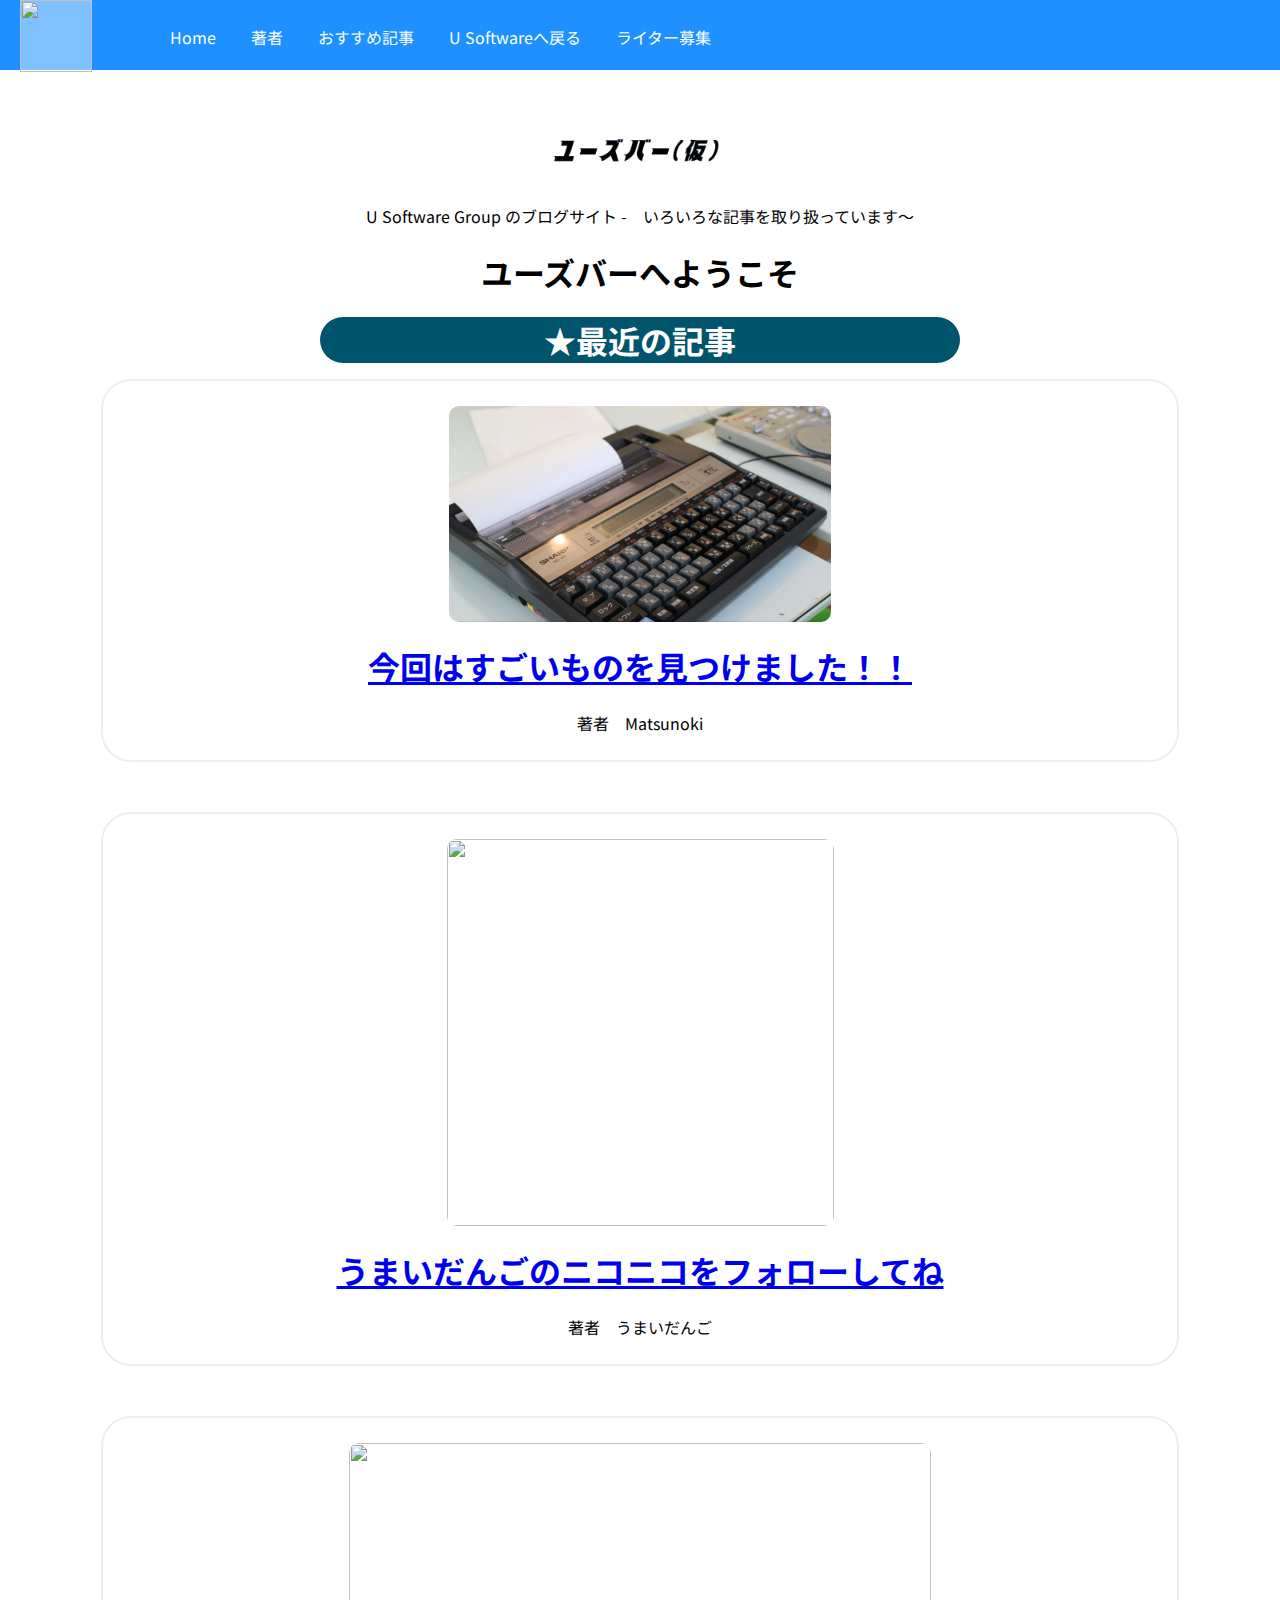
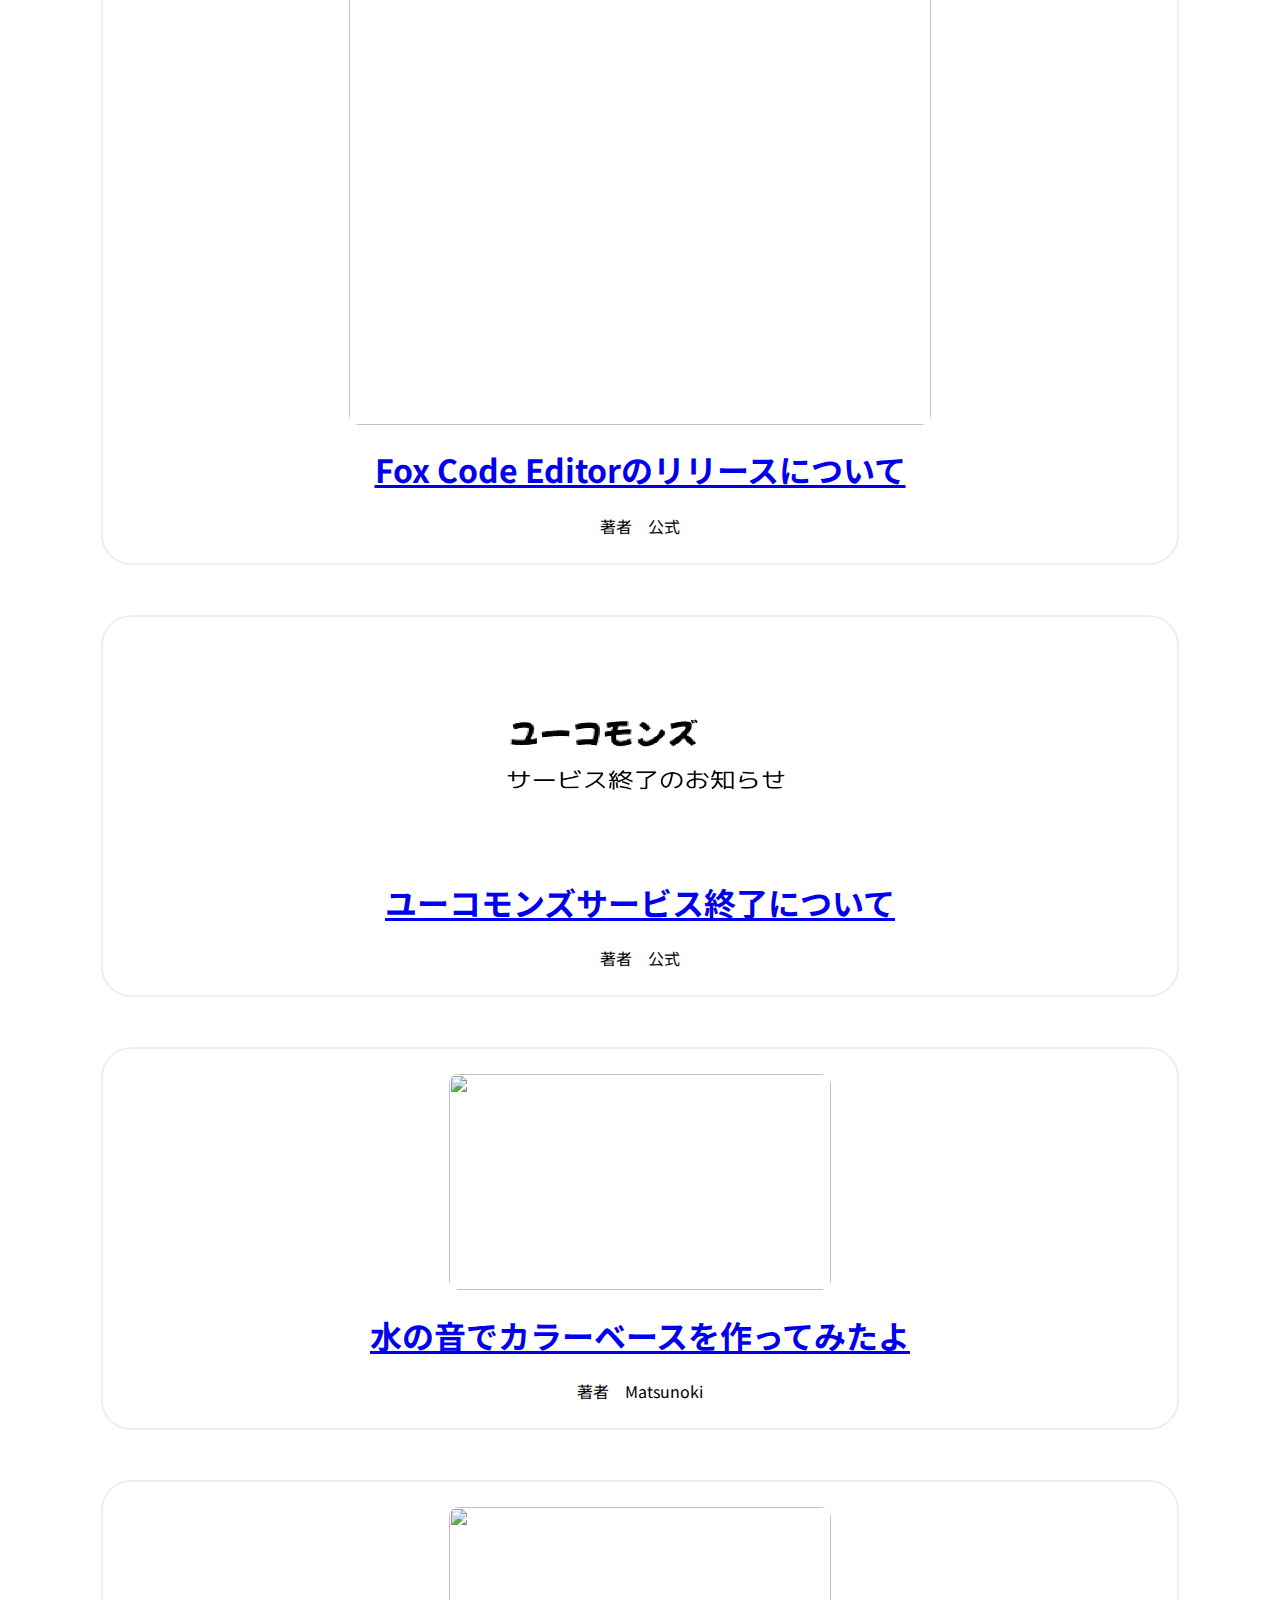
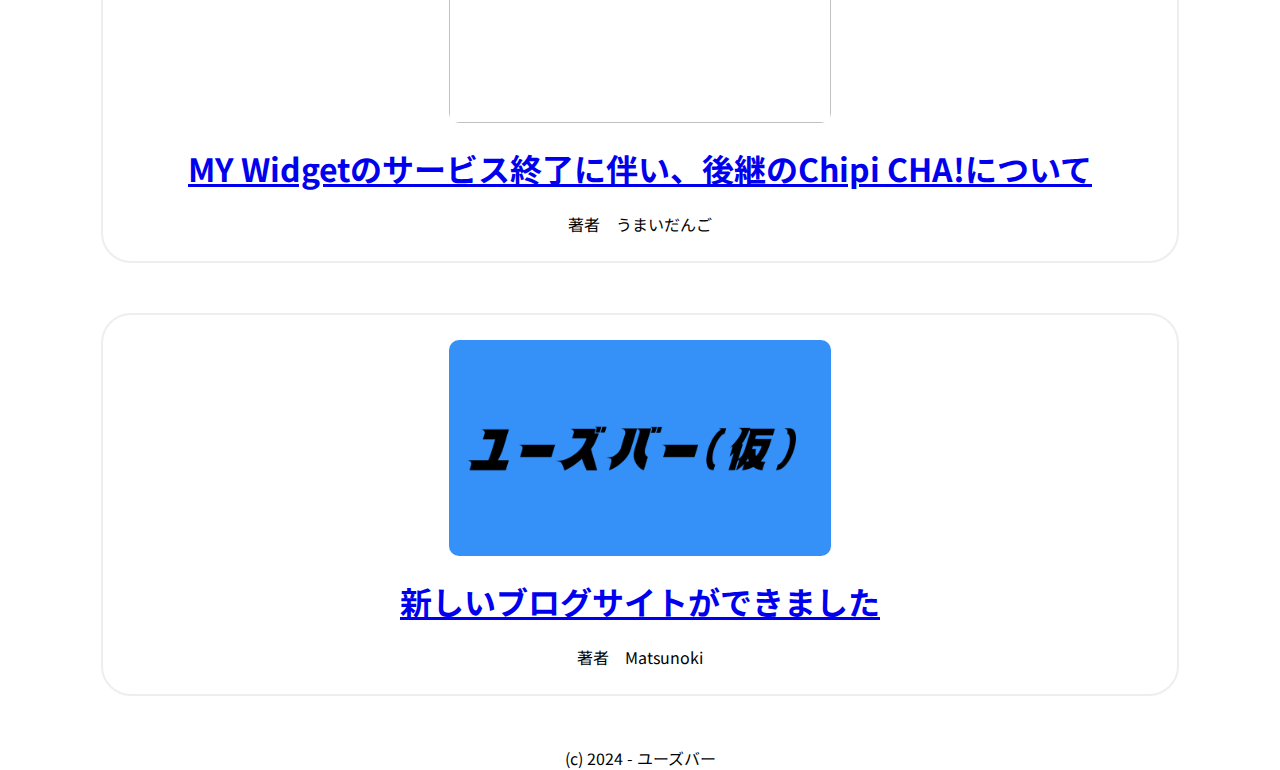
==== index.html @ 7f573356 "Add files via upload" ====
<html><head>
    
    <link rel="shortcut icon" href="/apps/u-logo.png" sizes="64x64"><!--favion-->
   <title>ユーズバー 〜U Softwareのブログサイト〜 (仮)</title>
   
    <style>
      body{
        margin:0 auto;
          
        text-align:center;
        font-family: "Noto Sans JP", sans-serif;}
      
      nav {
    width: 100%;
    height: 70px;
    background-color: dodgerblue;
}

nav ul {
    display: flex;
}

nav li {
    list-style: none;
}

nav a {
    display: block;
    text-decoration: none;
    color: white;
    margin-right: 35px;
}

nav {
    padding-top: 5px;
    box-sizing: border-box;
}

a:hover {
    color: rgb(214, 237, 248);
}

nav {
    position: fixed;
    top: 0;
    left: 0;
}
    </style>
    
    <style>
@import url('https://fonts.googleapis.com/css2?family=Noto+Sans+JP:wght@100..900&display=swap');
</style>
  </head>
<body style="">

<span></span>
    
<nav> <img src="https://umaidango.github.io/blog/usver.png" style="height: 72px;position: absolute;top: 0px;left: 20px;background: #ffffff6e;"> <ul style="margin-left: 130px;margin-top: 20px;"> <li><a href="index.html">Home</a></li> <li><a href="lighters.html">著者</a></li> <li><a href="osusume.html">おすすめ記事</a></li> <li><a href="https://umaidango.github.io/">U Softwareへ戻る</a></li> <li><a href="https://docs.google.com/forms/d/e/1FAIpQLSfbZVJjel5nd36ga8kInLEVYR1pmM0PApW7wLVCCFTzQETcIQ/viewform?usp=sf_link">ライター募集</a></li> </ul> </nav>
    
  
    <br><br><br><br><img src="usver.png" width="192" height="108"><br>
    U Software Group のブログサイト -　いろいろな記事を取り扱っています～<br>
    <h1>ユーズバーへようこそ</h1><p>
      </p><h1 style="border-radius: 999px;background: #00556c;width: 50%;margin: 0 auto;color: #fff;">★最近の記事</h1><p></p>
     
      
     
    <div style="padding: 25px;border: 2px #eee solid;border-radius: 30px;width: 80%;margin: 0 auto;margin-bottom: 50px;"><img src="[data-uri]" width="382" height="216" style="border-radius: 10px;"><h1><a href="https://umaidango.github.io/blog/kiji0007.html">今回はすごいものを見つけました！！</a></h1>著者　Matsunoki<br></div><p></p>  
    <div style="padding: 25px;border: 2px #eee solid;border-radius: 30px;width: 80%;margin: 0 auto;margin-bottom: 50px;"><img style="border-radius: 10px;" src="https://umaidango.github.io/blog/usverblue.png" width="387"><h1><a href="https://umaidango.github.io/blog/kiji0006.html">うまいだんごのニコニコをフォローしてね</a></h1>著者　うまいだんご<br></div><div style="padding: 25px;border: 2px #eee solid;border-radius: 30px;width: 80%;margin: 0 auto;margin-bottom: 50px;"><img style="border-radius: 10px;" src="https://umaidango.github.io/tmp/aodwokdowlpbnenfwk.jpg" width="582"><h1><a href="https://umaidango.github.io/blog/kiji0005.html">Fox Code Editorのリリースについて</a></h1>著者　公式<br></div><div style="padding: 25px;border: 2px #eee solid;border-radius: 30px;width: 80%;margin: 0 auto;margin-bottom: 50px;"><img width="382" height="216" style="border-radius: 10px;" src="[data-uri]"><h1><a href="https://umaidango.github.io/blog/kiji0004.html">ユーコモンズサービス終了について</a></h1>著者　公式<br></div><div style="padding: 25px;border: 2px #eee solid;border-radius: 30px;width: 80%;margin: 0 auto;margin-bottom: 50px;"><img width="382" height="216" style="border-radius: 10px;" src="https://umaidango.github.io/blog/usverblue.png"><h1><a href="https://umaidango.github.io/blog/kiji0003.html">水の音でカラーベースを作ってみたよ</a></h1>著者　Matsunoki<br></div><div style="padding: 25px;border: 2px #eee solid;border-radius: 30px;width: 80%;margin: 0 auto;margin-bottom: 50px;"><img width="382" height="216" src="https://chipi-cha.web.app/img/img02-ja.png" style="border-radius: 10px;"><h1><a href="https://umaidango.github.io/blog/kiji0002.html">MY Widgetのサービス終了に伴い、後継のChipi CHA!について
</a></h1>著者　うまいだんご<br></div><div style="padding: 25px;border: 2px #eee solid;border-radius: 30px;width: 80%;margin: 0 auto;margin-bottom: 50px;"><img src="usverblue.png" width="382" height="216" style="border-radius: 10px;"><h1><a href="https://umaidango.github.io/blog/kiji0001.html">新しいブログサイトができました</a></h1>著者　Matsunoki<br></div><p></p>

<footer>(c) 2024 - ユーズバー</footer>

  <script src="main.js"></script>
  <script src="https://umaidango.github.io/blog/posts.js"></script>







</body></html>
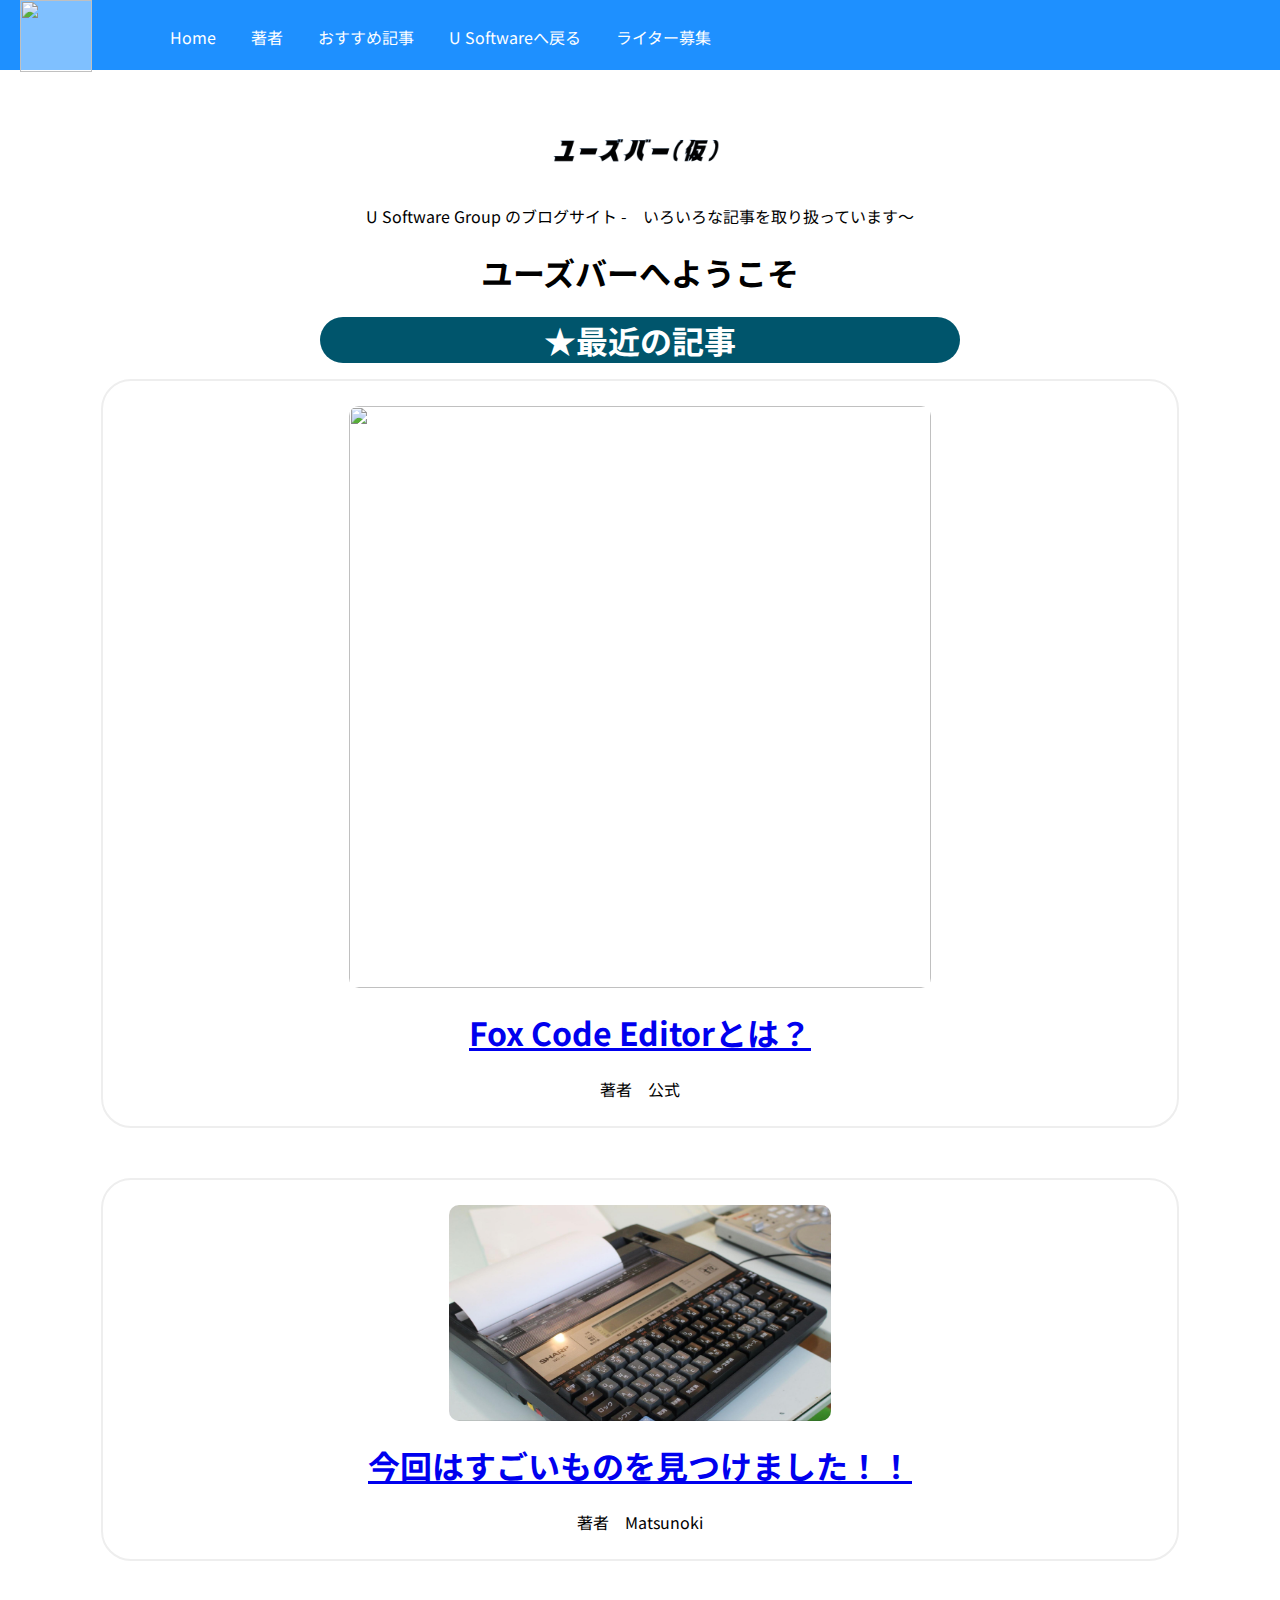
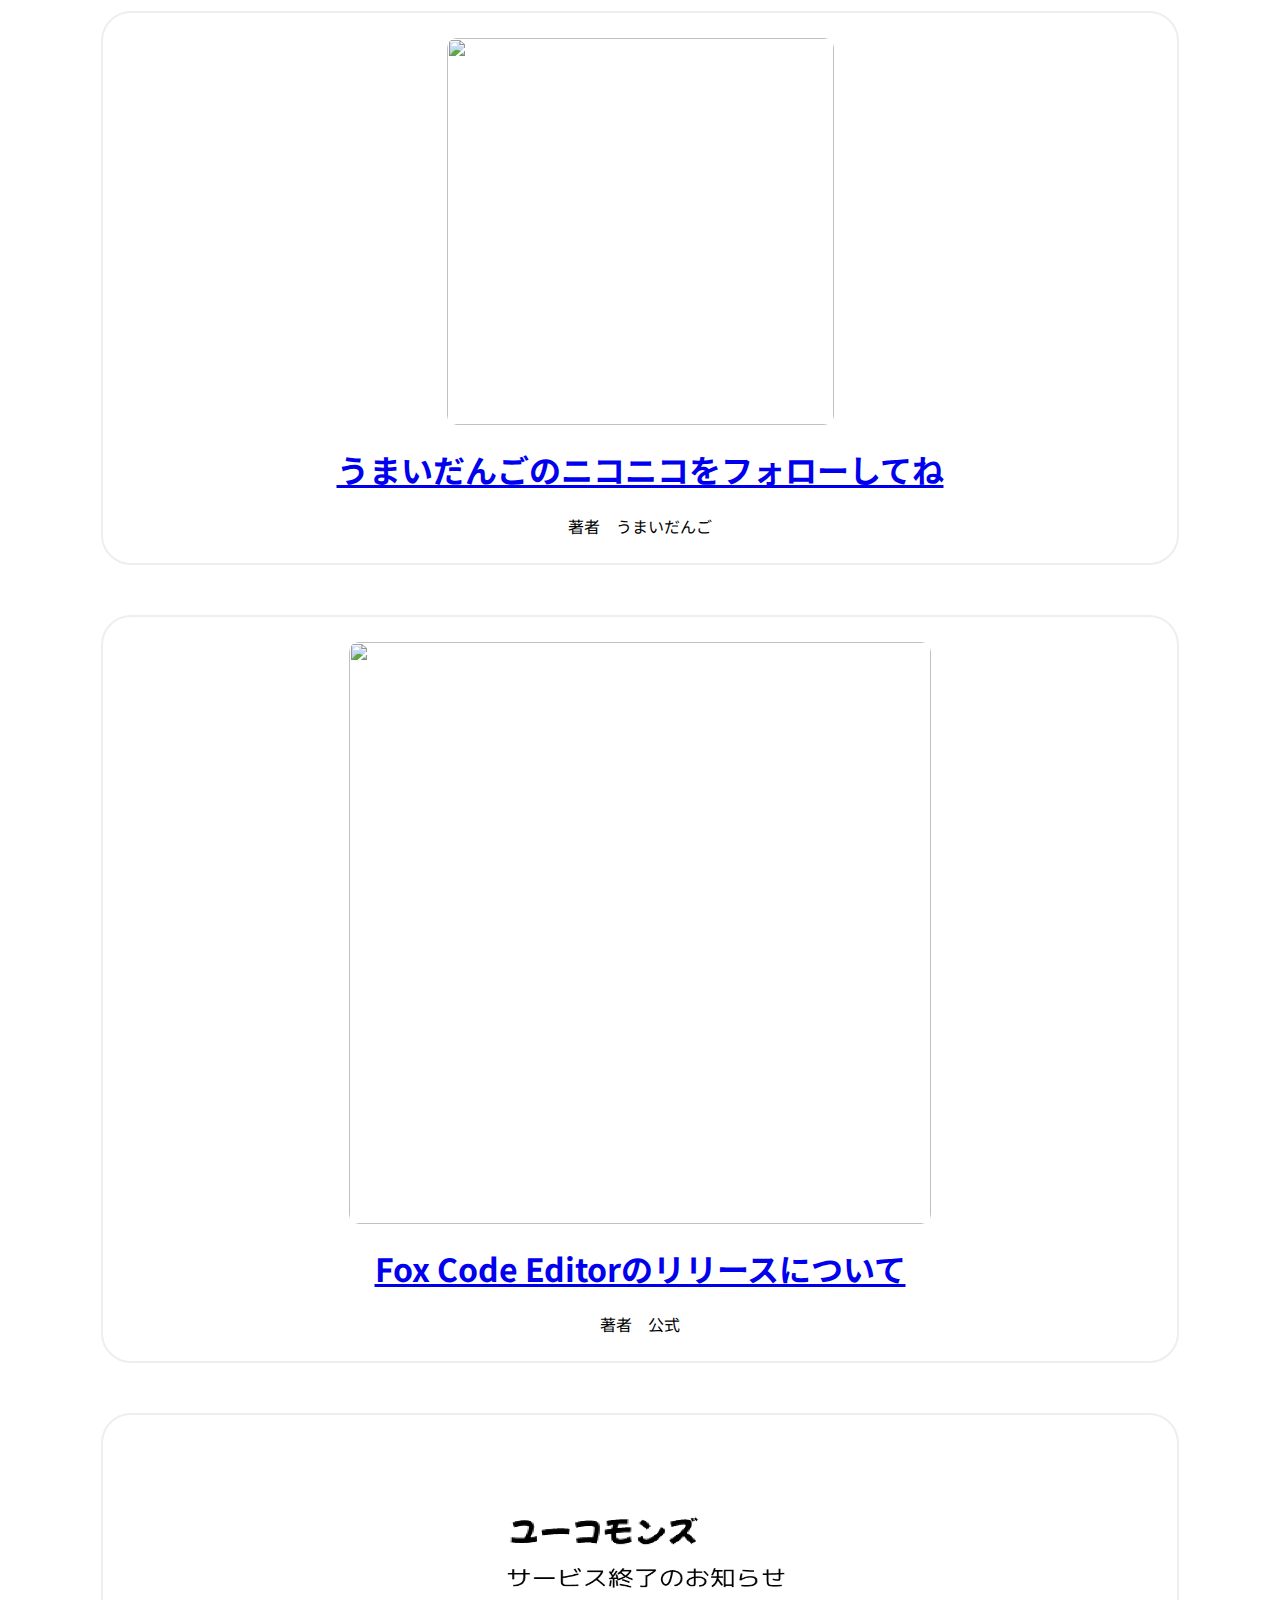
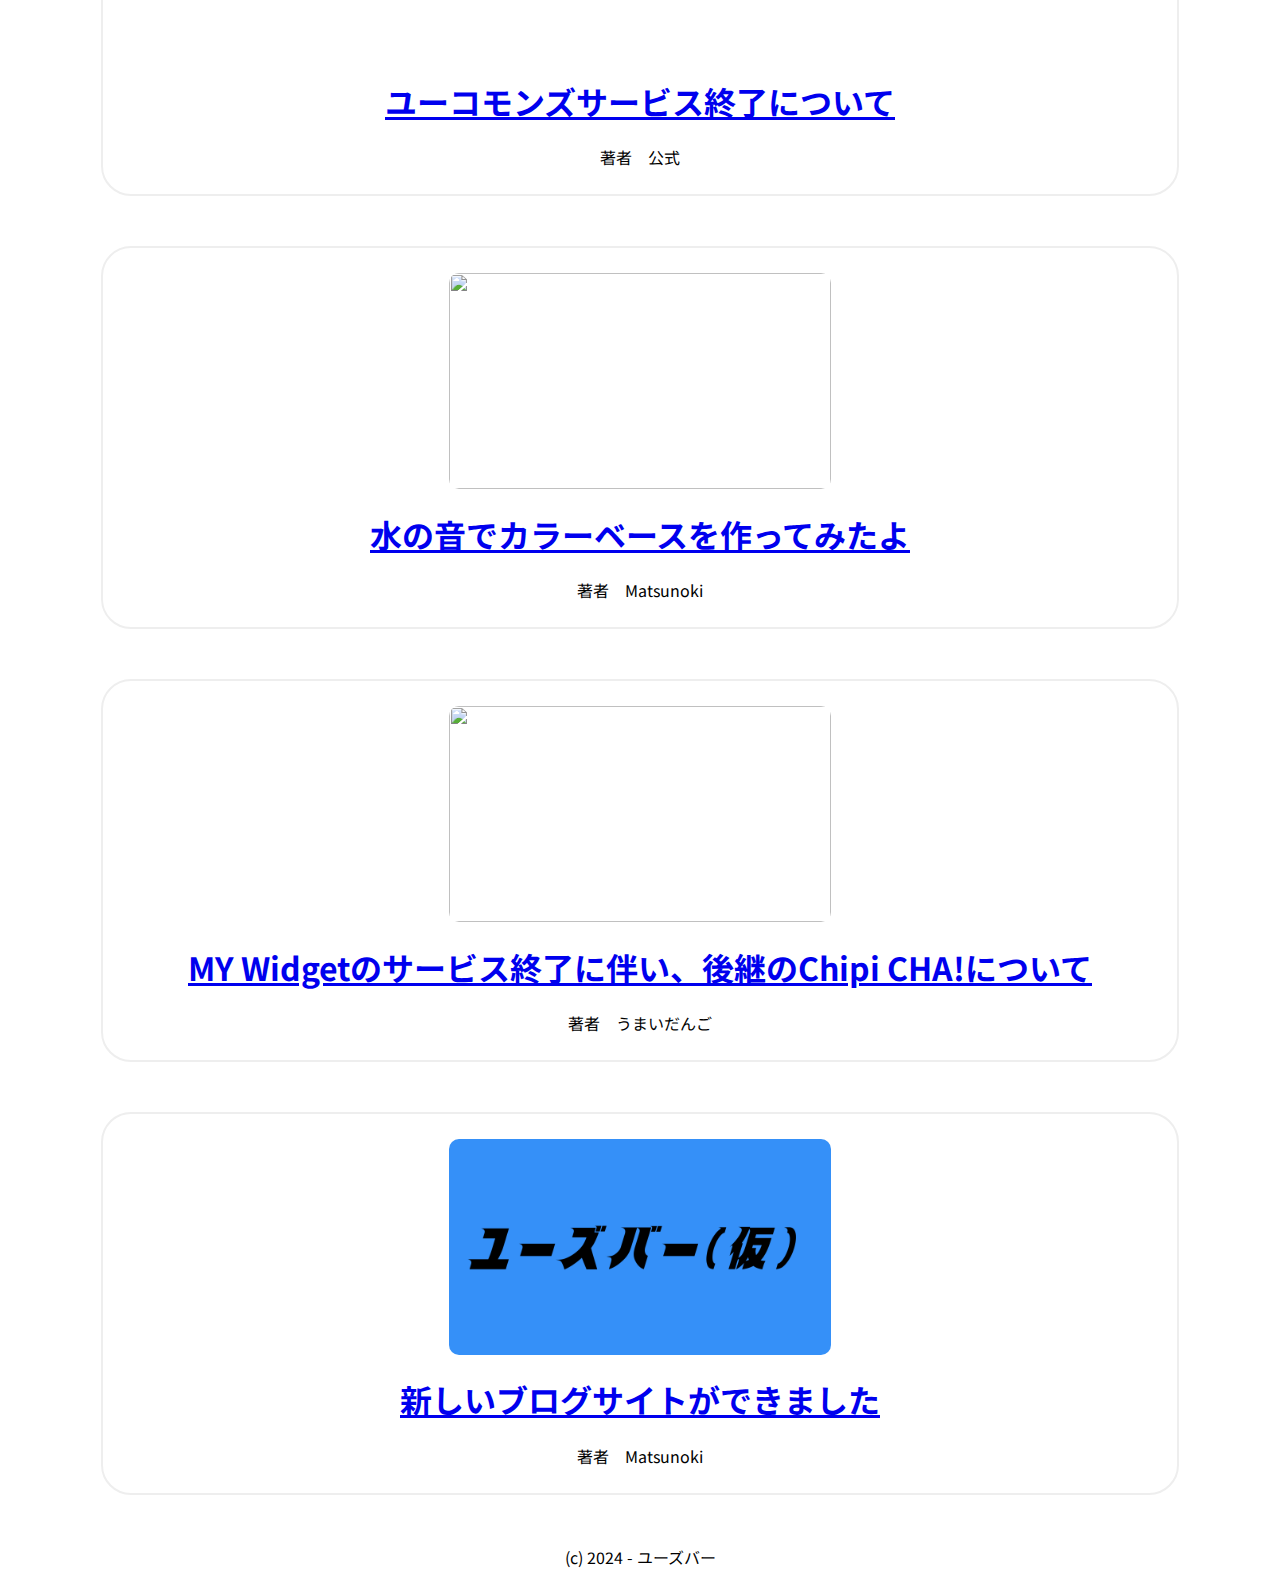
==== commit e04bede5: "Update index.html" ====
--- a/index.html
+++ b/index.html
@@ -55,7 +55,7 @@
 
 <span></span>
     
-<nav> <img src="https://umaidango.github.io/blog/usver.png" style="height: 72px;position: absolute;top: 0px;left: 20px;background: #ffffff6e;"> <ul style="margin-left: 130px;margin-top: 20px;"> <li><a href="index.html">Home</a></li> <li><a href="lighters.html">著者</a></li> <li><a href="osusume.html">おすすめ記事</a></li> <li><a href="https://umaidango.github.io/">U Softwareへ戻る</a></li> <li><a href="https://docs.google.com/forms/d/e/1FAIpQLSfbZVJjel5nd36ga8kInLEVYR1pmM0PApW7wLVCCFTzQETcIQ/viewform?usp=sf_link">ライター募集</a></li> </ul> </nav>
+<nav> <img src="https://uzuber.f5.si/usver.png" style="height: 72px;position: absolute;top: 0px;left: 20px;background: #ffffff6e;"> <ul style="margin-left: 130px;margin-top: 20px;"> <li><a href="index.html">Home</a></li> <li><a href="lighters.html">著者</a></li> <li><a href="osusume.html">おすすめ記事</a></li> <li><a href="https://umaidango.github.io/">U Softwareへ戻る</a></li> <li><a href="https://docs.google.com/forms/d/e/1FAIpQLSfbZVJjel5nd36ga8kInLEVYR1pmM0PApW7wLVCCFTzQETcIQ/viewform?usp=sf_link">ライター募集</a></li> </ul> </nav>
     
   
     <br><br><br><br><img src="usver.png" width="192" height="108"><br>
@@ -65,14 +65,31 @@
      
       
      
-    <div style="padding: 25px;border: 2px #eee solid;border-radius: 30px;width: 80%;margin: 0 auto;margin-bottom: 50px;"><img src="[data-uri]" width="382" height="216" style="border-radius: 10px;"><h1><a href="https://umaidango.github.io/blog/kiji0007.html">今回はすごいものを見つけました！！</a></h1>著者　Matsunoki<br></div><p></p>  
-    <div style="padding: 25px;border: 2px #eee solid;border-radius: 30px;width: 80%;margin: 0 auto;margin-bottom: 50px;"><img style="border-radius: 10px;" src="https://umaidango.github.io/blog/usverblue.png" width="387"><h1><a href="https://umaidango.github.io/blog/kiji0006.html">うまいだんごのニコニコをフォローしてね</a></h1>著者　うまいだんご<br></div><div style="padding: 25px;border: 2px #eee solid;border-radius: 30px;width: 80%;margin: 0 auto;margin-bottom: 50px;"><img style="border-radius: 10px;" src="https://umaidango.github.io/tmp/aodwokdowlpbnenfwk.jpg" width="582"><h1><a href="https://umaidango.github.io/blog/kiji0005.html">Fox Code Editorのリリースについて</a></h1>著者　公式<br></div><div style="padding: 25px;border: 2px #eee solid;border-radius: 30px;width: 80%;margin: 0 auto;margin-bottom: 50px;"><img width="382" height="216" style="border-radius: 10px;" src="[data-uri]"><h1><a href="https://umaidango.github.io/blog/kiji0004.html">ユーコモンズサービス終了について</a></h1>著者　公式<br></div><div style="padding: 25px;border: 2px #eee solid;border-radius: 30px;width: 80%;margin: 0 auto;margin-bottom: 50px;"><img width="382" height="216" style="border-radius: 10px;" src="https://umaidango.github.io/blog/usverblue.png"><h1><a href="https://umaidango.github.io/blog/kiji0003.html">水の音でカラーベースを作ってみたよ</a></h1>著者　Matsunoki<br></div><div style="padding: 25px;border: 2px #eee solid;border-radius: 30px;width: 80%;margin: 0 auto;margin-bottom: 50px;"><img width="382" height="216" src="https://chipi-cha.web.app/img/img02-ja.png" style="border-radius: 10px;"><h1><a href="https://umaidango.github.io/blog/kiji0002.html">MY Widgetのサービス終了に伴い、後継のChipi CHA!について
-</a></h1>著者　うまいだんご<br></div><div style="padding: 25px;border: 2px #eee solid;border-radius: 30px;width: 80%;margin: 0 auto;margin-bottom: 50px;"><img src="usverblue.png" width="382" height="216" style="border-radius: 10px;"><h1><a href="https://umaidango.github.io/blog/kiji0001.html">新しいブログサイトができました</a></h1>著者　Matsunoki<br></div><p></p>
+    <div style="padding: 25px;border: 2px #eee solid;border-radius: 30px;width: 80%;margin: 0 auto;margin-bottom: 50px;">
+        <img style="border-radius: 10px;" src="https://umaidango.github.io/tmp/aodwokdowlpbnenfwk.jpg" width="582">
+        <h1><a href="https://uzuber.f5.si/fce/post1.html">Fox Code Editorとは？</a></h1>著者　公式<br></div><div style="padding: 25px;border: 2px #eee solid;border-radius: 30px;width: 80%;margin: 0 auto;margin-bottom: 50px;">
+        <img src="[data-uri]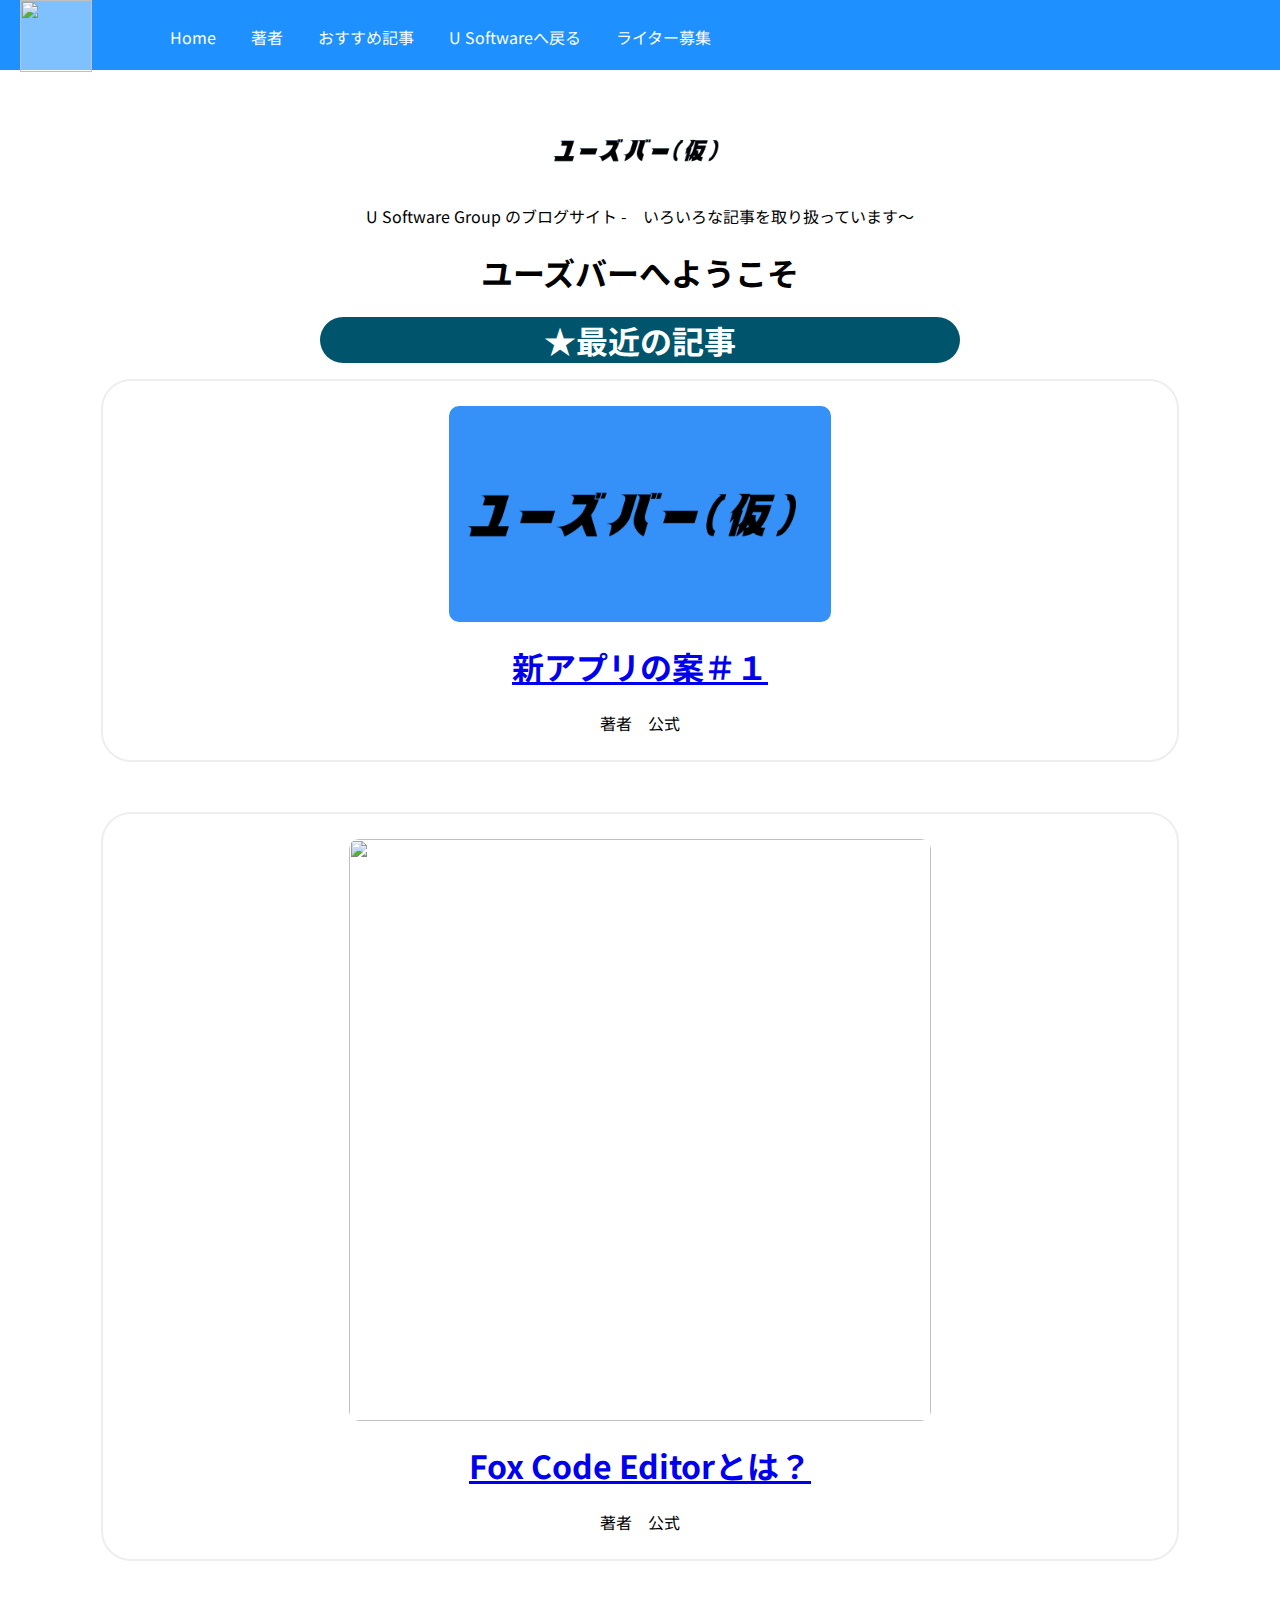
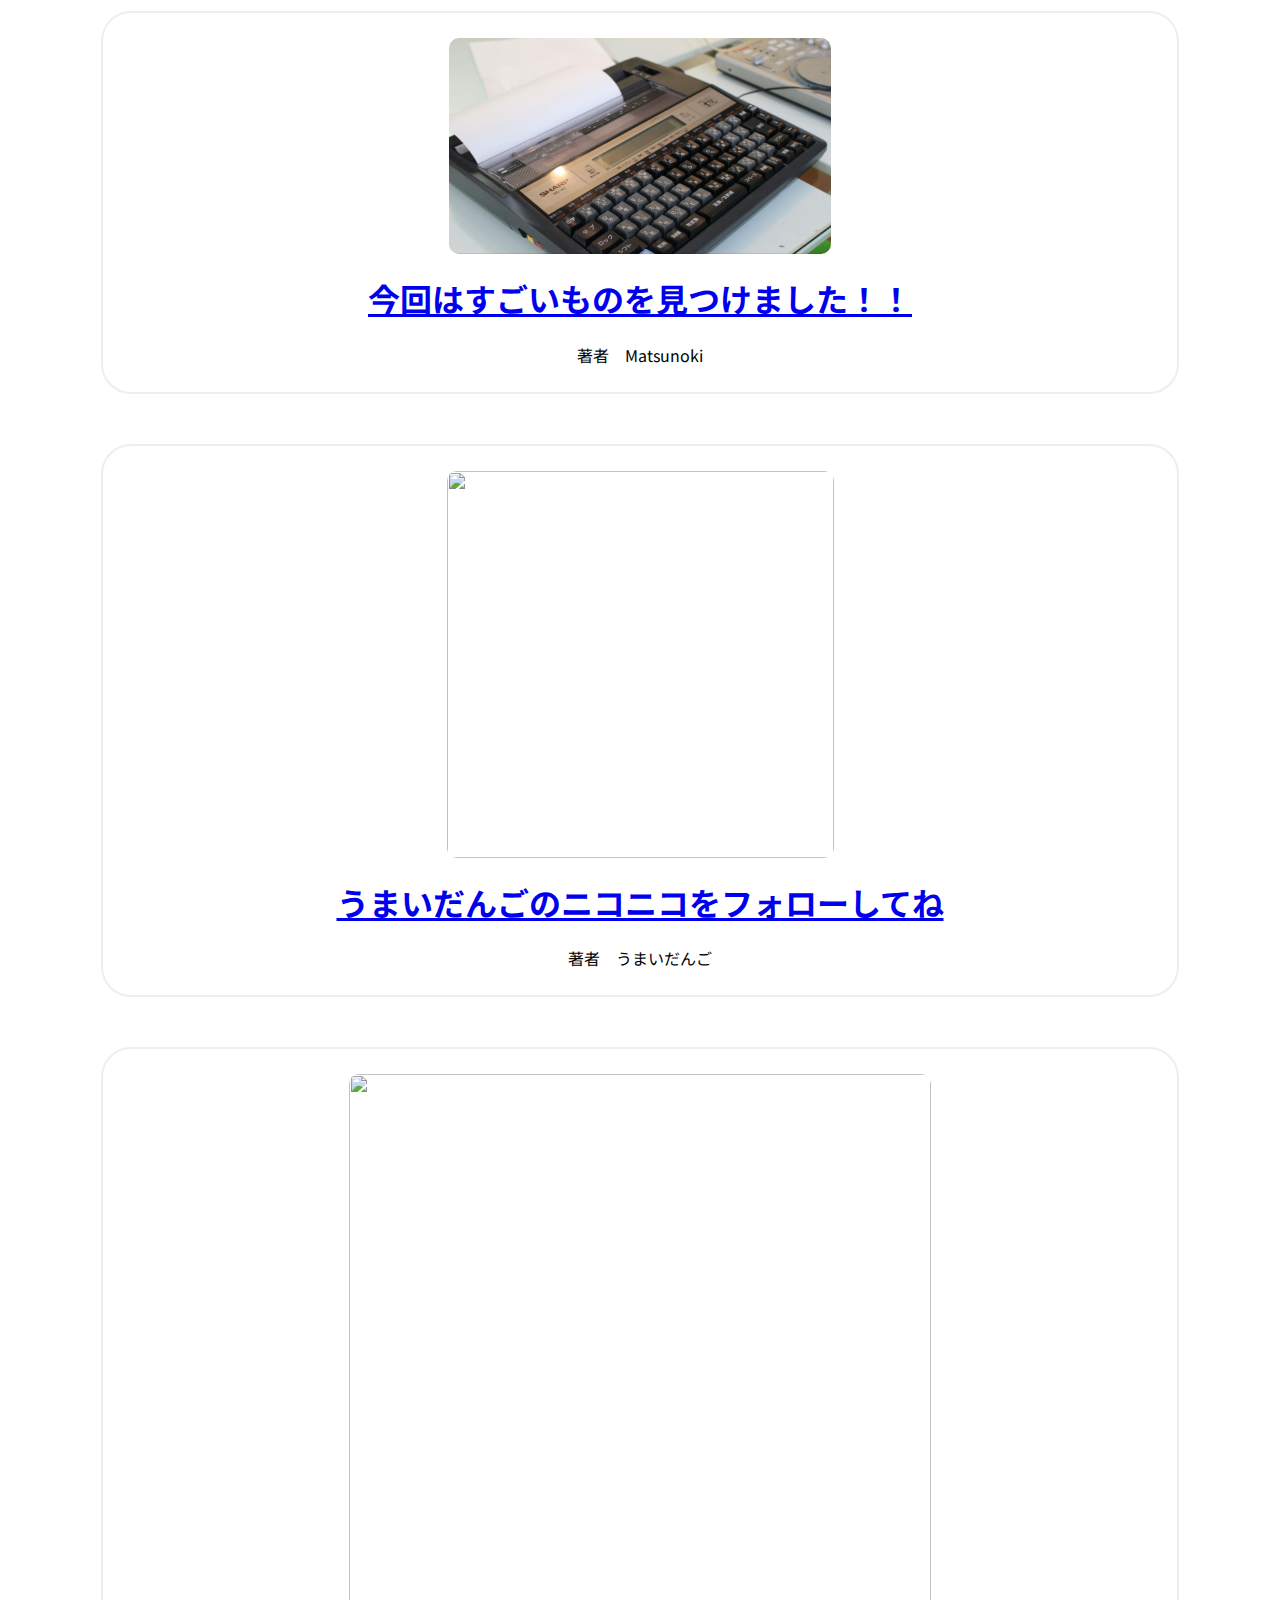
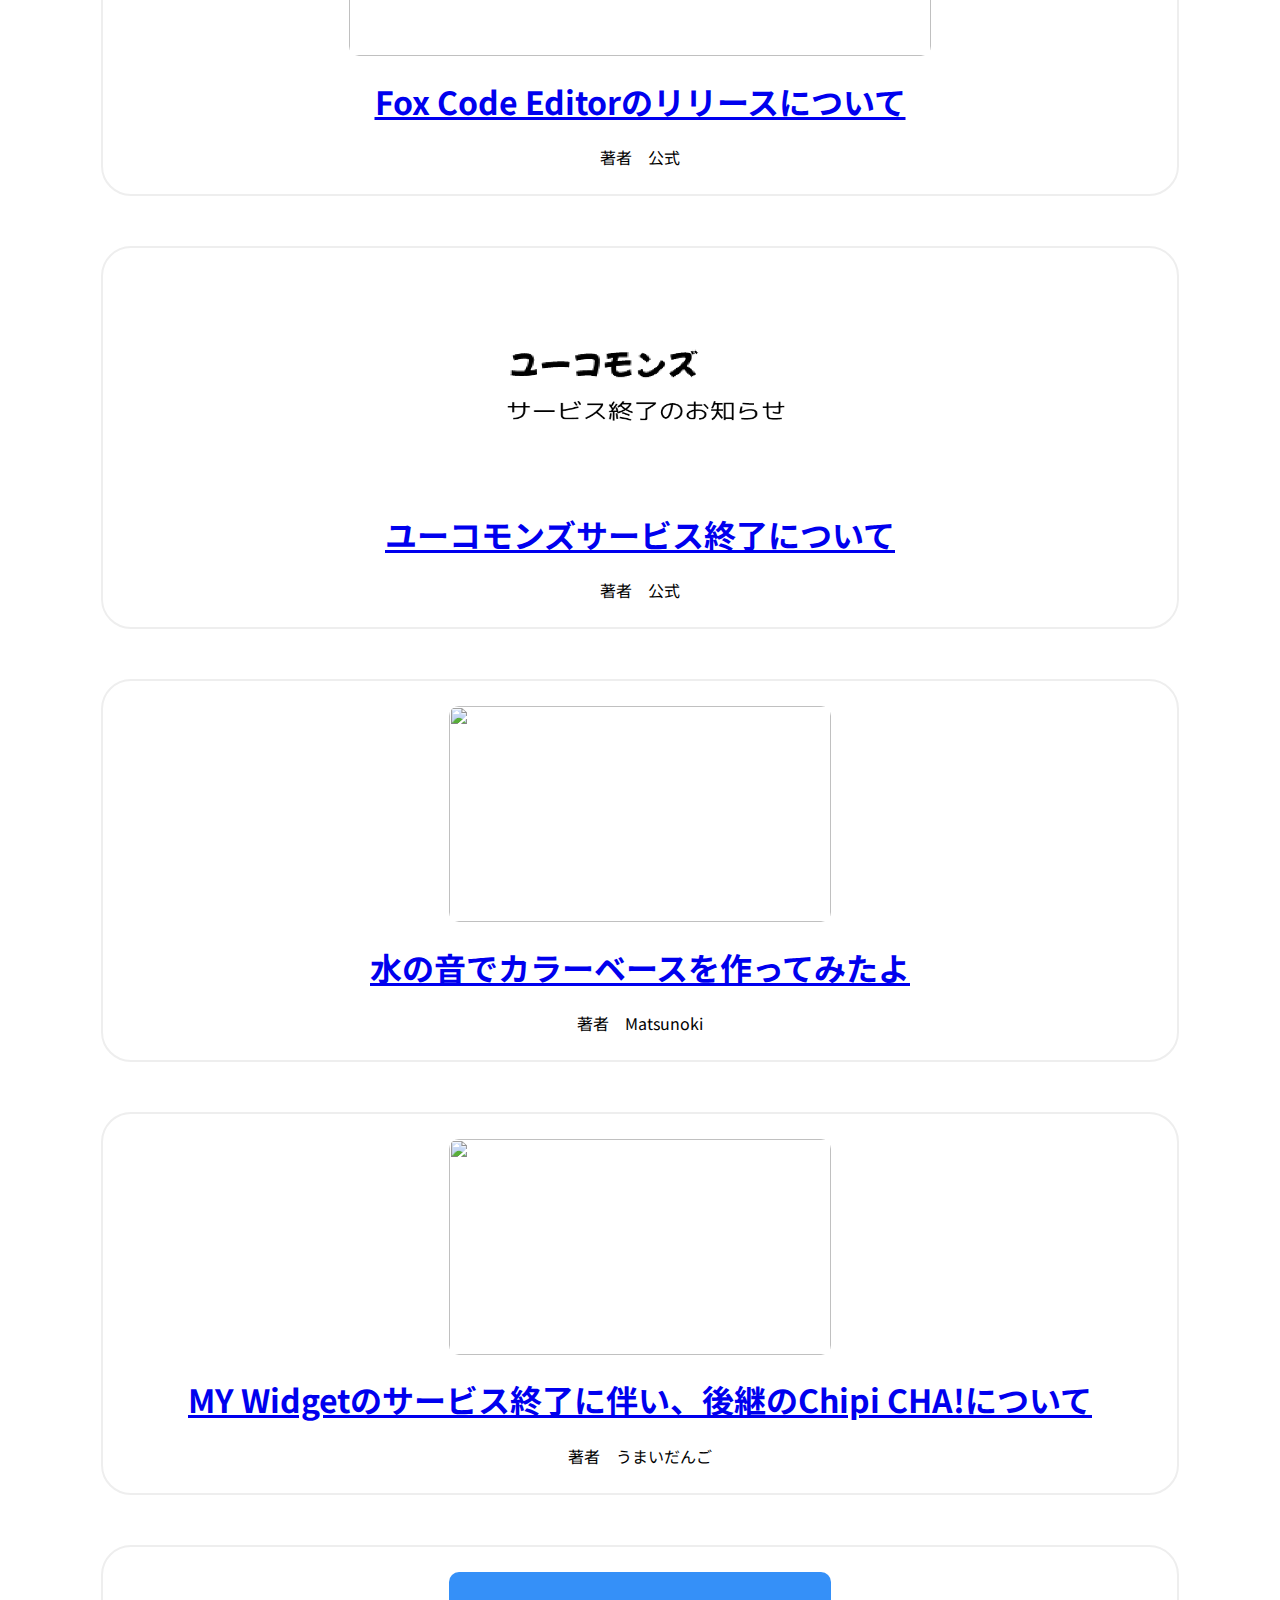
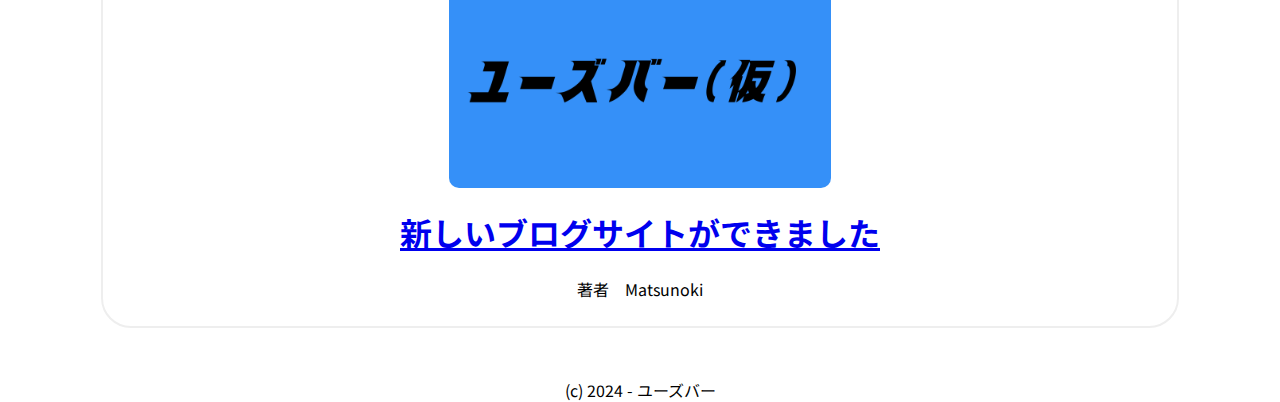
==== commit 1e08337a: "Update index.html" ====
--- a/index.html
+++ b/index.html
@@ -66,6 +66,8 @@
       
      
     <div style="padding: 25px;border: 2px #eee solid;border-radius: 30px;width: 80%;margin: 0 auto;margin-bottom: 50px;">
+        <img src="usverblue.png" width="382" height="216" style="border-radius: 10px;">
+        <h1><a href="https://ku-daa.web.app/news/2024-11-5-1.html">新アプリの案＃１</a></h1>著者　公式<br></div><div style="padding: 25px;border: 2px #eee solid;border-radius: 30px;width: 80%;margin: 0 auto;margin-bottom: 50px;">
         <img style="border-radius: 10px;" src="https://umaidango.github.io/tmp/aodwokdowlpbnenfwk.jpg" width="582">
         <h1><a href="https://uzuber.f5.si/fce/post1.html">Fox Code Editorとは？</a></h1>著者　公式<br></div><div style="padding: 25px;border: 2px #eee solid;border-radius: 30px;width: 80%;margin: 0 auto;margin-bottom: 50px;">
         <img src="[data-uri]" width="382" height="216" style="border-radius: 10px;">
@@ -97,4 +99,5 @@
 
 
 
+
 </body></html>
